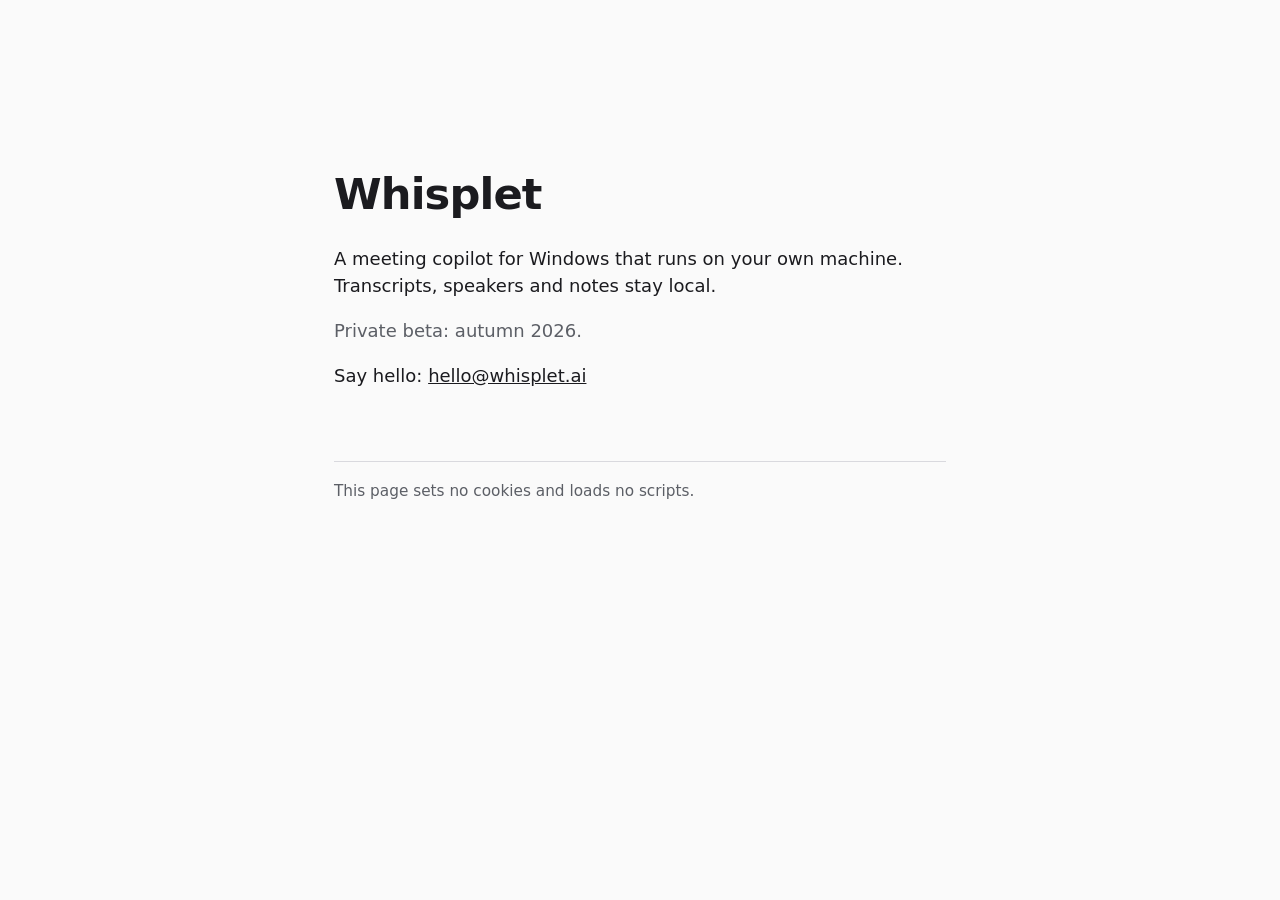
==== site/index.html @ 8a871a93 "Public companion skeleton: README, security policy, issue forms, coming-soon site" ====
<!doctype html>
<html lang="en">
<head>
<meta charset="utf-8">
<meta name="viewport" content="width=device-width, initial-scale=1">
<title>Whisplet</title>
<meta name="description" content="Meeting copilot for Windows that runs on your own machine. Private beta autumn 2026.">
<style>
  :root { color-scheme: light dark; --fg: #1b1b1f; --muted: #5c5f66; --bg: #fafafa; --line: #d9d9de; }
  @media (prefers-color-scheme: dark) { :root { --fg: #e8e8ec; --muted: #9a9ca3; --bg: #121215; --line: #2a2a30; } }
  html, body { margin: 0; background: var(--bg); color: var(--fg); font: 18px/1.5 system-ui, -apple-system, "Segoe UI", sans-serif; }
  main { max-width: 34rem; margin: 18vh auto 0; padding: 0 1.5rem; }
  h1 { font-size: 2.4rem; letter-spacing: -0.02em; margin: 0 0 1rem; }
  p { margin: 0 0 1rem; }
  .muted { color: var(--muted); }
  a { color: inherit; }
  footer { margin-top: 4rem; padding-top: 1rem; border-top: 1px solid var(--line); font-size: 0.85rem; color: var(--muted); }
</style>
</head>
<body>
<main>
  <h1>Whisplet</h1>
  <p>A meeting copilot for Windows that runs on your own machine. Transcripts, speakers and notes stay local.</p>
  <p class="muted">Private beta: autumn 2026.</p>
  <p>Say hello: <a href="mailto:hello@whisplet.ai">hello@whisplet.ai</a></p>
  <footer>This page sets no cookies and loads no scripts.</footer>
</main>
</body>
</html>
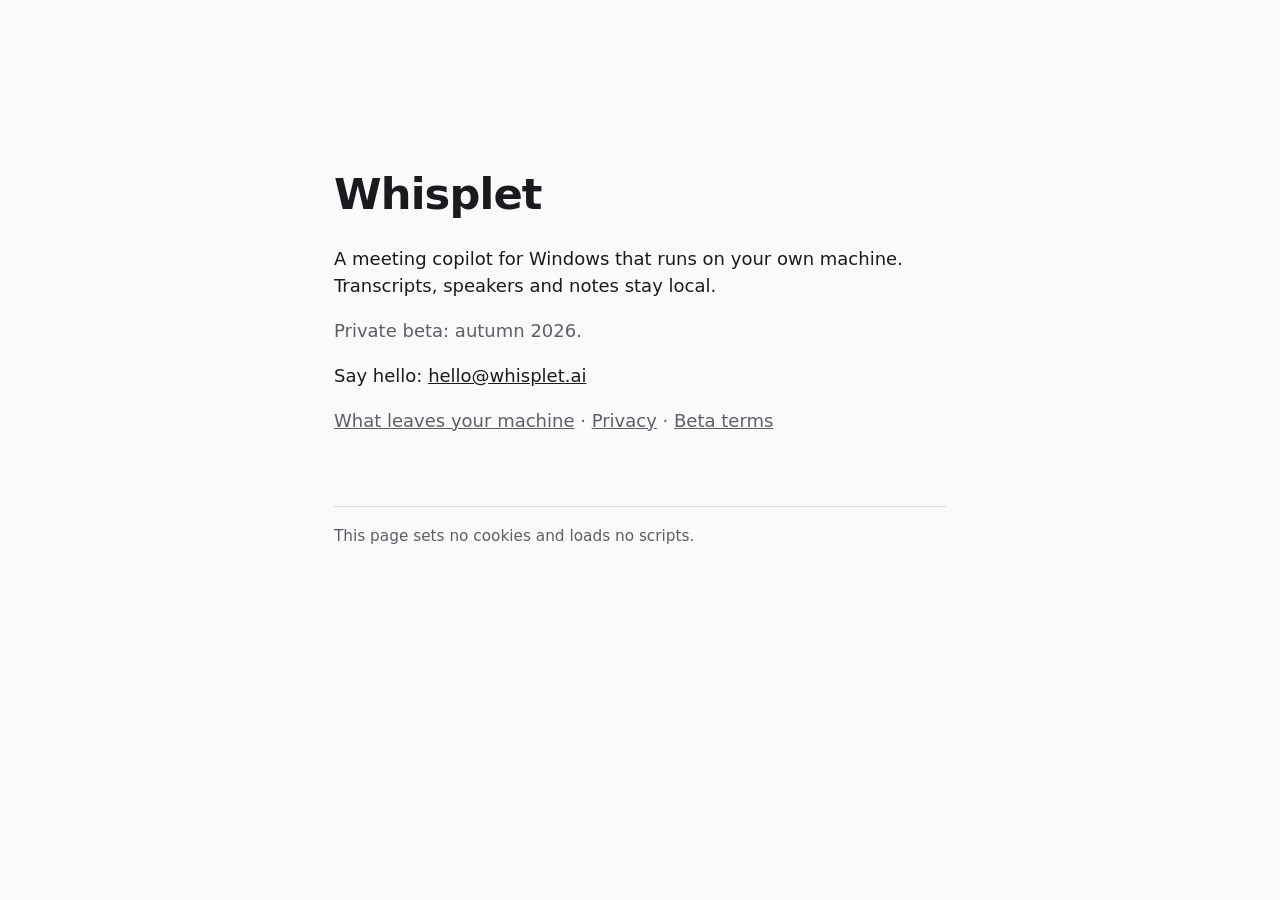
==== commit c7d6cdaf: "Site: trust, privacy and beta pages (drafts), shared stylesheet, links from the landing page" ====
--- a/site/index.html
+++ b/site/index.html
@@ -23,6 +23,7 @@
   <p>A meeting copilot for Windows that runs on your own machine. Transcripts, speakers and notes stay local.</p>
   <p class="muted">Private beta: autumn 2026.</p>
   <p>Say hello: <a href="mailto:hello@whisplet.ai">hello@whisplet.ai</a></p>
+  <p class="muted"><a href="/trust">What leaves your machine</a> &middot; <a href="/privacy">Privacy</a> &middot; <a href="/beta">Beta terms</a></p>
   <footer>This page sets no cookies and loads no scripts.</footer>
 </main>
 </body>
